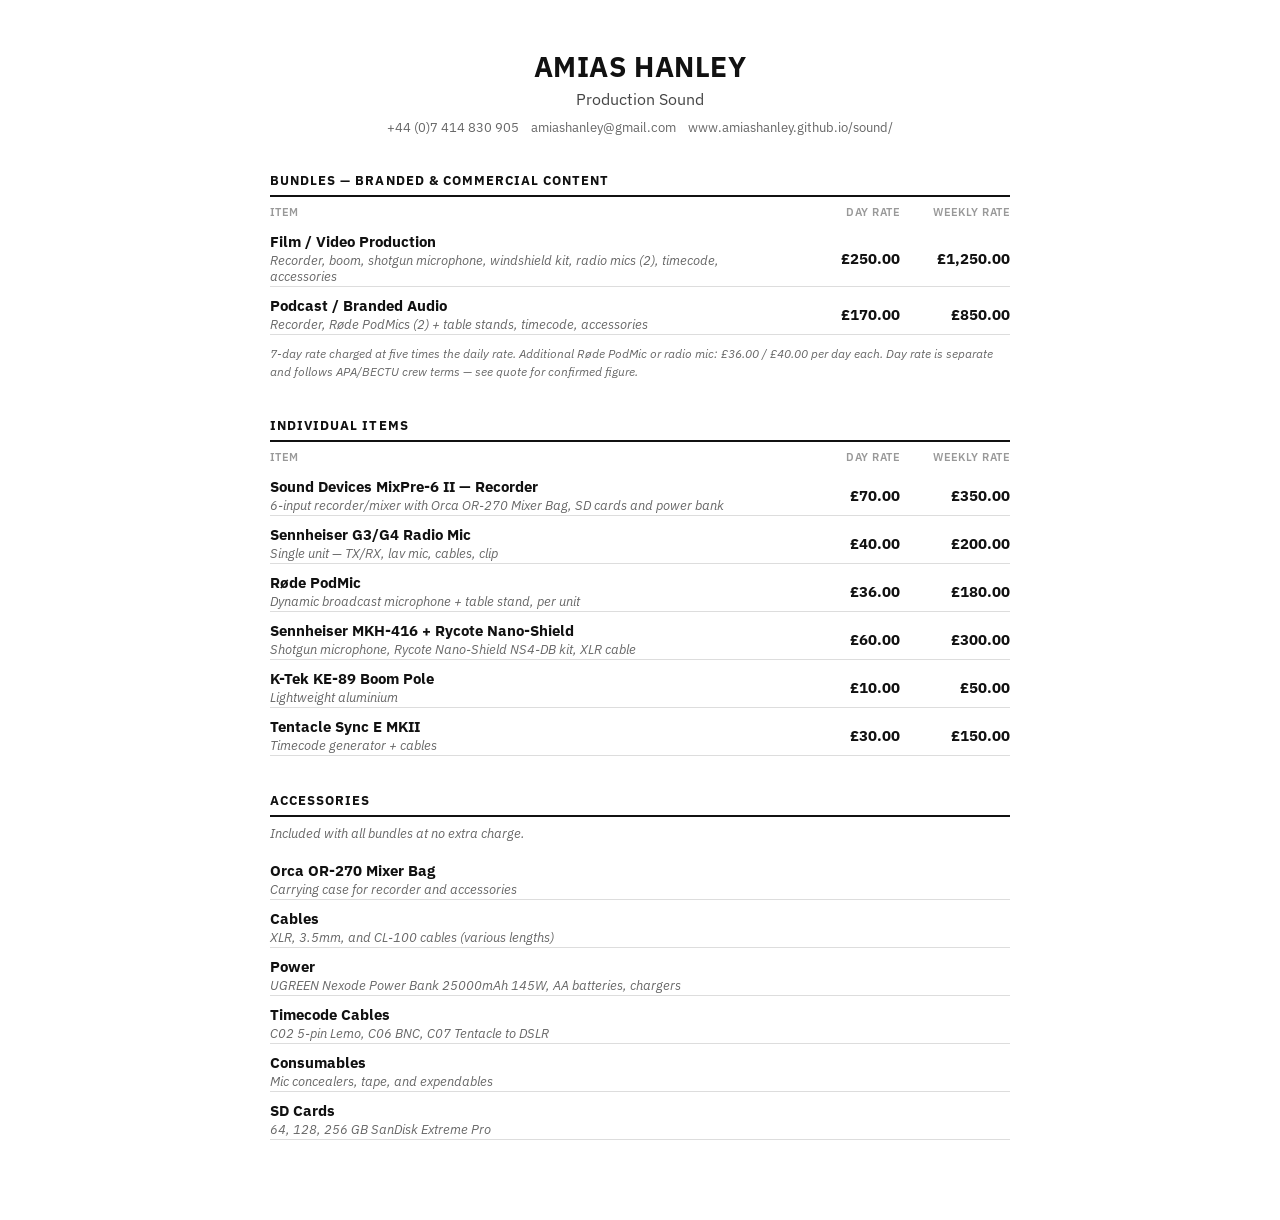
==== commercial-rate-card.html @ 12aa72a2 "Rename commercial-rate-card to commercial-rate-card.html" ====
<!DOCTYPE html>
<html lang="en">
<head>
<meta charset="UTF-8">
<title>Amias Hanley — Branded & Commercial Rate Card</title>
<link rel="preconnect" href="https://fonts.googleapis.com">
<link rel="preconnect" href="https://fonts.gstatic.com" crossorigin>
<link href="https://fonts.googleapis.com/css2?family=IBM+Plex+Sans:ital,wght@0,300;0,400;0,500;0,600;0,700;1,400&display=swap" rel="stylesheet">
<style>
  :root {
    --ink: #111111;
    --grey: #666666;
    --hairline: #dddddd;
    --rule: #111111;
    --col-width: 110px;
  }
  * { box-sizing: border-box; }
  body {
    font-family: 'IBM Plex Sans', sans-serif;
    color: var(--ink);
    max-width: 820px;
    margin: 0 auto;
    padding: 48px 40px 80px;
    background: #ffffff;
  }
  h1 {
    text-align: center;
    font-size: 28px;
    font-weight: 700;
    letter-spacing: 0.02em;
    margin: 0 0 4px;
  }
  .subtitle {
    text-align: center;
    font-size: 16px;
    color: #444;
    font-weight: 400;
    margin: 0 0 10px;
  }
  .contact {
    text-align: center;
    font-size: 13px;
    color: var(--grey);
    margin: 0 0 14px;
  }
  .contact a {
    color: var(--grey);
    text-decoration: none;
  }
  .contact a:hover {
    text-decoration: underline;
  }
  .category {
    font-size: 13px;
    font-weight: 700;
    letter-spacing: 0.08em;
    text-transform: uppercase;
    border-bottom: 2px solid var(--rule);
    padding-bottom: 6px;
    margin: 36px 0 8px;
  }
  .col-labels {
    display: flex;
    font-size: 11px;
    font-weight: 600;
    color: #999;
    text-transform: uppercase;
    letter-spacing: 0.04em;
    margin-bottom: 4px;
  }
  .col-labels .name { flex: 1; }
  .col-labels .day, .col-labels .week,
  .row .day, .row .week {
    width: var(--col-width);
    text-align: right;
    flex: 0 0 var(--col-width);
  }

  .row {
    display: flex;
    align-items: baseline;
    padding: 9px 0 2px;
    border-bottom: 1px solid var(--hairline);
  }
  .row .name-block { flex: 1; padding-right: 12px; }
  .row .item-name {
    font-weight: 700;
    font-size: 15px;
  }
  .row .item-desc {
    font-size: 12.5px;
    font-style: italic;
    color: var(--grey);
    margin-top: 1px;
  }
  .row .day, .row .week {
    font-weight: 700;
    font-size: 15px;
    align-self: center;
  }
  .footnote {
    font-size: 12px;
    font-style: italic;
    color: #666;
    margin: 10px 0 0;
    line-height: 1.5;
  }
  .accessories-note {
    font-size: 13px;
    font-style: italic;
    color: #666;
    margin: 0 0 10px;
  }

  @media print {
    body { padding: 20px 30px; }
  }
</style>
</head>
<body>

<h1>AMIAS HANLEY</h1>
<div class="subtitle">Production Sound</div>
<div class="contact">
  <a href="tel:+447414830905">+44 (0)7 414 830 905</a> &nbsp;&nbsp;
  amiashanley@gmail.com &nbsp;&nbsp;
  <a href="https://amiashanley.github.io/sound/" target="_blank" rel="noopener noreferrer">www.amiashanley.github.io/sound/</a>
</div>

<div class="category">Bundles — Branded &amp; Commercial Content</div>
<div class="col-labels"><span class="name">Item</span><span class="day">Day Rate</span><span class="week">Weekly Rate</span></div>
<div id="bundles-rows">
  <div class="row">
    <div class="name-block">
      <div class="item-name">Film / Video Production</div>
      <div class="item-desc">Recorder, boom, shotgun microphone, windshield kit, radio mics (2), timecode, accessories</div>
    </div>
    <div class="day">£250.00</div>
    <div class="week">£1,250.00</div>
  </div>
  <div class="row">
    <div class="name-block">
      <div class="item-name">Podcast / Branded Audio</div>
      <div class="item-desc">Recorder, Røde PodMics (2) + table stands, timecode, accessories</div>
    </div>
    <div class="day">£170.00</div>
    <div class="week">£850.00</div>
  </div>
</div>
<div class="footnote">7-day rate charged at five times the daily rate. Additional Røde PodMic or radio mic: £36.00 / £40.00 per day each. Day rate is separate and follows APA/BECTU crew terms — see quote for confirmed figure.</div>

<div class="category">Individual Items</div>
<div class="col-labels"><span class="name">Item</span><span class="day">Day Rate</span><span class="week">Weekly Rate</span></div>
<div id="items-rows">
  <div class="row">
    <div class="name-block">
      <div class="item-name">Sound Devices MixPre-6 II — Recorder</div>
      <div class="item-desc">6-input recorder/mixer with Orca OR-270 Mixer Bag, SD cards and power bank</div>
    </div>
    <div class="day">£70.00</div>
    <div class="week">£350.00</div>
  </div>
  <div class="row">
    <div class="name-block">
      <div class="item-name">Sennheiser G3/G4 Radio Mic</div>
      <div class="item-desc">Single unit — TX/RX, lav mic, cables, clip</div>
    </div>
    <div class="day">£40.00</div>
    <div class="week">£200.00</div>
  </div>
  <div class="row">
    <div class="name-block">
      <div class="item-name">Røde PodMic</div>
      <div class="item-desc">Dynamic broadcast microphone + table stand, per unit</div>
    </div>
    <div class="day">£36.00</div>
    <div class="week">£180.00</div>
  </div>
  <div class="row">
    <div class="name-block">
      <div class="item-name">Sennheiser MKH-416 + Rycote Nano-Shield</div>
      <div class="item-desc">Shotgun microphone, Rycote Nano-Shield NS4-DB kit, XLR cable</div>
    </div>
    <div class="day">£60.00</div>
    <div class="week">£300.00</div>
  </div>
  <div class="row">
    <div class="name-block">
      <div class="item-name">K-Tek KE-89 Boom Pole</div>
      <div class="item-desc">Lightweight aluminium</div>
    </div>
    <div class="day">£10.00</div>
    <div class="week">£50.00</div>
  </div>
  <div class="row">
    <div class="name-block">
      <div class="item-name">Tentacle Sync E MKII</div>
      <div class="item-desc">Timecode generator + cables</div>
    </div>
    <div class="day">£30.00</div>
    <div class="week">£150.00</div>
  </div>
</div>

<div class="category">Accessories</div>
<div class="accessories-note">Included with all bundles at no extra charge.</div>
<div id="accessories-rows">
  <div class="row">
    <div class="name-block">
      <div class="item-name">Orca OR-270 Mixer Bag</div>
      <div class="item-desc">Carrying case for recorder and accessories</div>
    </div>
    <div class="day"></div><div class="week"></div>
  </div>
  <div class="row">
    <div class="name-block">
      <div class="item-name">Cables</div>
      <div class="item-desc">XLR, 3.5mm, and CL-100 cables (various lengths)</div>
    </div>
    <div class="day"></div><div class="week"></div>
  </div>
  <div class="row">
    <div class="name-block">
      <div class="item-name">Power</div>
      <div class="item-desc">UGREEN Nexode Power Bank 25000mAh 145W, AA batteries, chargers</div>
    </div>
    <div class="day"></div><div class="week"></div>
  </div>
  <div class="row">
    <div class="name-block">
      <div class="item-name">Timecode Cables</div>
      <div class="item-desc">C02 5-pin Lemo, C06 BNC, C07 Tentacle to DSLR</div>
    </div>
    <div class="day"></div><div class="week"></div>
  </div>
  <div class="row">
    <div class="name-block">
      <div class="item-name">Consumables</div>
      <div class="item-desc">Mic concealers, tape, and expendables</div>
    </div>
    <div class="day"></div><div class="week"></div>
  </div>
  <div class="row">
    <div class="name-block">
      <div class="item-name">SD Cards</div>
      <div class="item-desc">64, 128, 256 GB SanDisk Extreme Pro</div>
    </div>
    <div class="day"></div><div class="week"></div>
  </div>
</div>

</body>
</html>
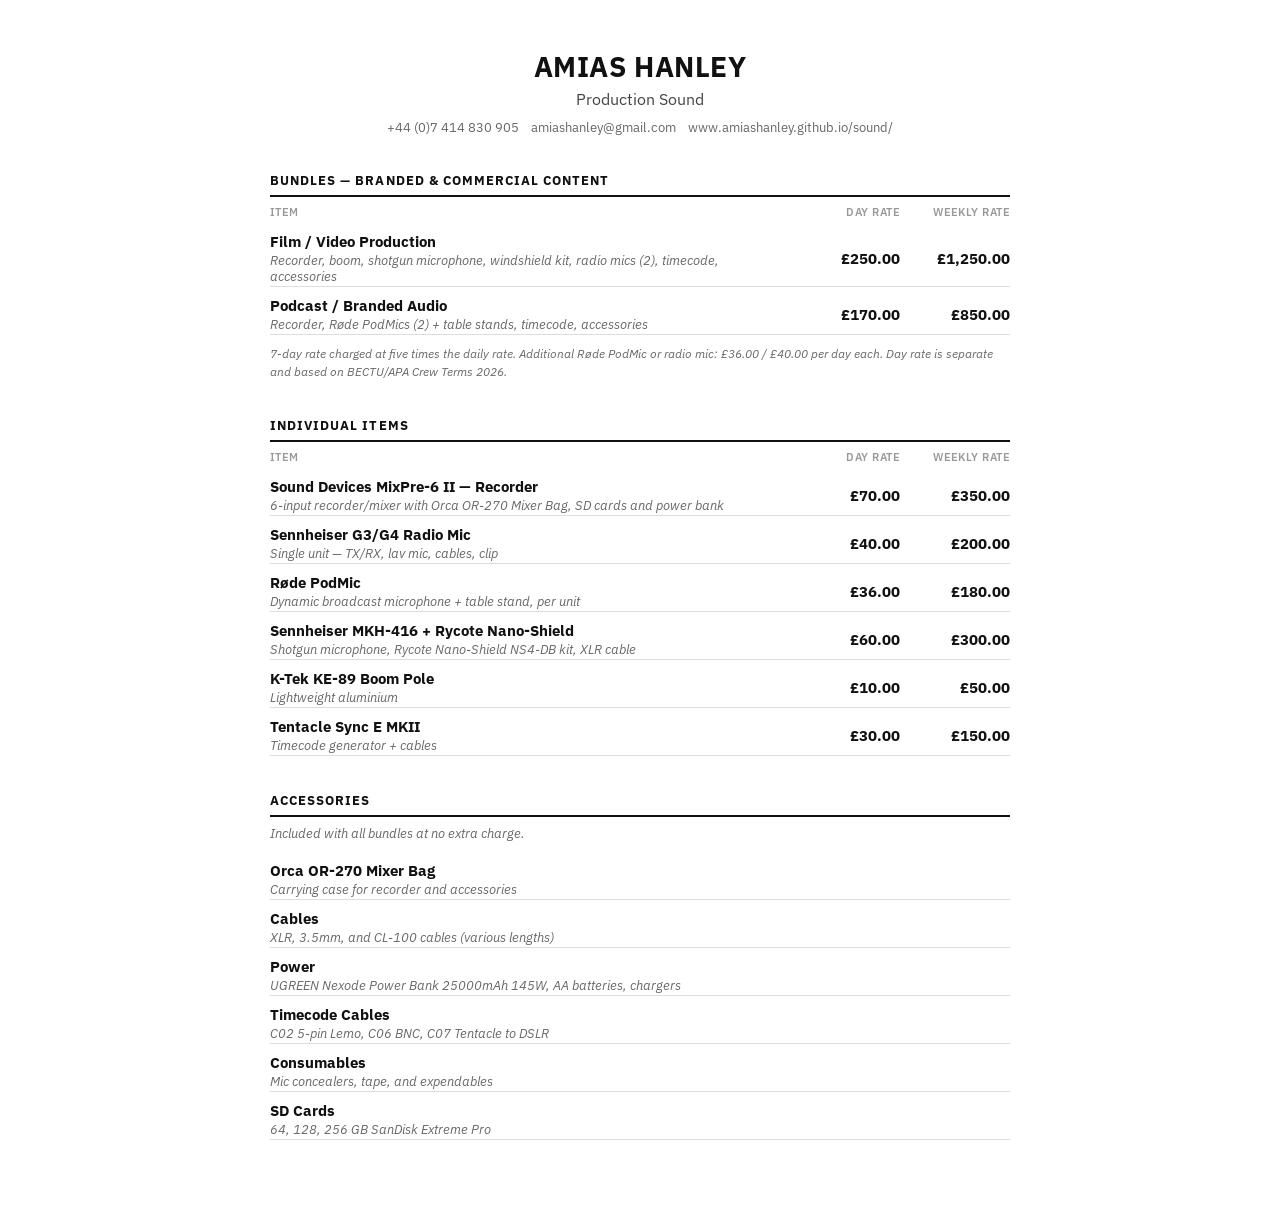
==== commit 145a2317: "Revise footnote for BECTU/APA Crew Terms Updated footnote to reflect changes in crew terms for 2026." ====
--- a/commercial-rate-card.html
+++ b/commercial-rate-card.html
@@ -147,7 +147,7 @@
     <div class="week">£850.00</div>
   </div>
 </div>
-<div class="footnote">7-day rate charged at five times the daily rate. Additional Røde PodMic or radio mic: £36.00 / £40.00 per day each. Day rate is separate and follows APA/BECTU crew terms — see quote for confirmed figure.</div>
+<div class="footnote">7-day rate charged at five times the daily rate. Additional Røde PodMic or radio mic: £36.00 / £40.00 per day each. Day rate is separate and based on BECTU/APA Crew Terms 2026.</div>
 
 <div class="category">Individual Items</div>
 <div class="col-labels"><span class="name">Item</span><span class="day">Day Rate</span><span class="week">Weekly Rate</span></div>
